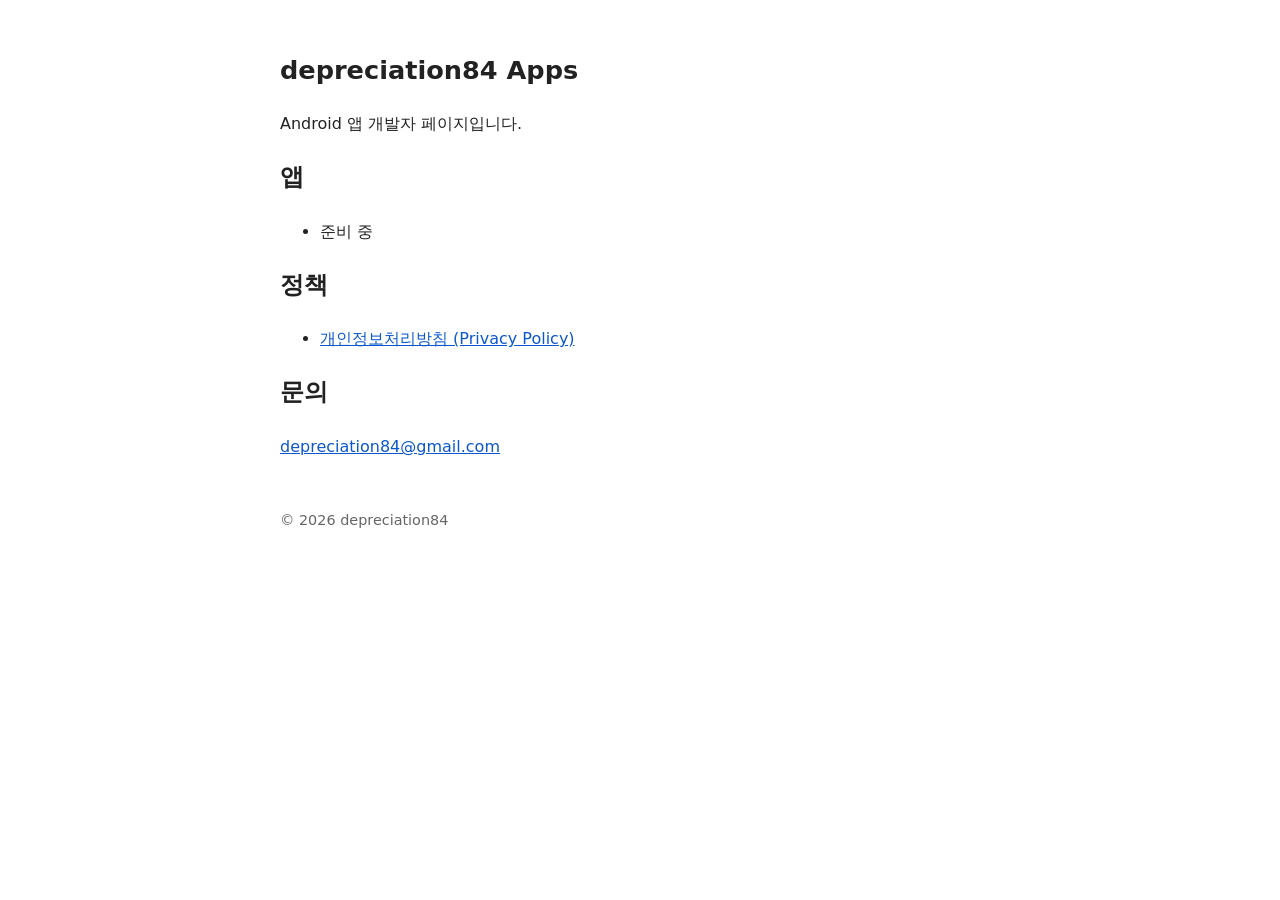
==== index.html @ ccf565b1 "Create index.html" ====
<!doctype html>
<html lang="ko">
<head>
<meta charset="utf-8">
<meta name="viewport" content="width=device-width, initial-scale=1">
<title>depreciation84 Apps</title>
<style>
  body { font-family: system-ui, -apple-system, "Malgun Gothic", sans-serif; max-width: 720px; margin: 0 auto; padding: 32px 16px; line-height: 1.7; color: #222; background: #fff; }
  h1 { font-size: 1.6rem; }
  a { color: #0b57d0; }
  footer { margin-top: 48px; font-size: .9rem; color: #666; }
</style>
</head>
<body>
<h1>depreciation84 Apps</h1>
<p>Android 앱 개발자 페이지입니다.</p>

<h2>앱</h2>
<ul>
  <li>준비 중</li>
</ul>

<h2>정책</h2>
<ul>
  <li><a href="privacy.html">개인정보처리방침 (Privacy Policy)</a></li>
</ul>

<h2>문의</h2>
<p><a href="mailto:depreciation84@gmail.com">depreciation84@gmail.com</a></p>

<footer>© 2026 depreciation84</footer>
</body>
</html>
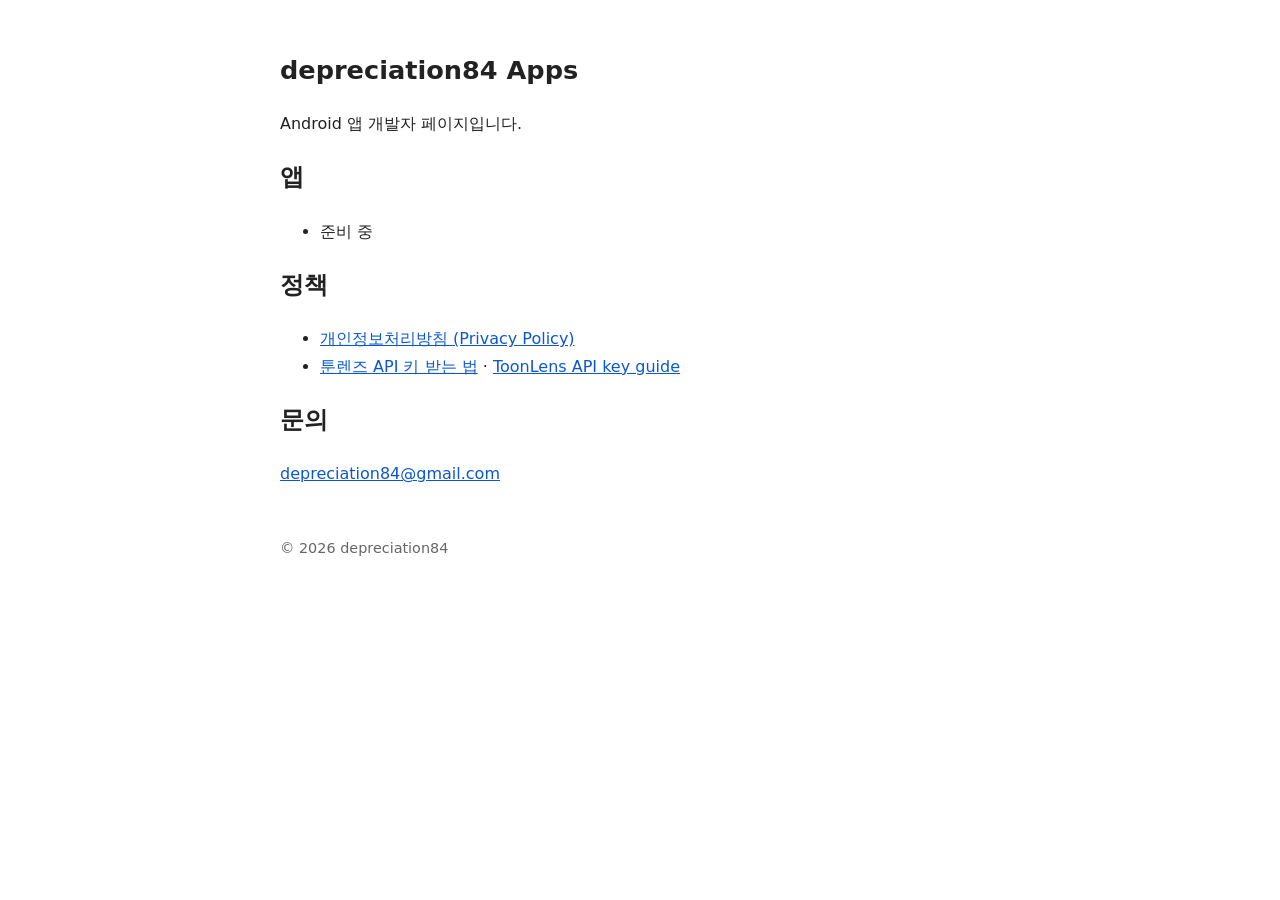
==== commit 720c5e46: "Add files via upload ToonLens API key guide, error report policy" ====
--- a/index.html
+++ b/index.html
@@ -1,33 +1,34 @@
-<!doctype html>
-<html lang="ko">
-<head>
-<meta charset="utf-8">
-<meta name="viewport" content="width=device-width, initial-scale=1">
-<title>depreciation84 Apps</title>
-<style>
-  body { font-family: system-ui, -apple-system, "Malgun Gothic", sans-serif; max-width: 720px; margin: 0 auto; padding: 32px 16px; line-height: 1.7; color: #222; background: #fff; }
-  h1 { font-size: 1.6rem; }
-  a { color: #0b57d0; }
-  footer { margin-top: 48px; font-size: .9rem; color: #666; }
-</style>
-</head>
-<body>
-<h1>depreciation84 Apps</h1>
-<p>Android 앱 개발자 페이지입니다.</p>
-
-<h2>앱</h2>
-<ul>
-  <li>준비 중</li>
-</ul>
-
-<h2>정책</h2>
-<ul>
-  <li><a href="privacy.html">개인정보처리방침 (Privacy Policy)</a></li>
-</ul>
-
-<h2>문의</h2>
-<p><a href="mailto:depreciation84@gmail.com">depreciation84@gmail.com</a></p>
-
-<footer>© 2026 depreciation84</footer>
-</body>
-</html>
+<!doctype html>
+<html lang="ko">
+<head>
+<meta charset="utf-8">
+<meta name="viewport" content="width=device-width, initial-scale=1">
+<title>depreciation84 Apps</title>
+<style>
+  body { font-family: system-ui, -apple-system, "Malgun Gothic", sans-serif; max-width: 720px; margin: 0 auto; padding: 32px 16px; line-height: 1.7; color: #222; background: #fff; }
+  h1 { font-size: 1.6rem; }
+  a { color: #0b57d0; }
+  footer { margin-top: 48px; font-size: .9rem; color: #666; }
+</style>
+</head>
+<body>
+<h1>depreciation84 Apps</h1>
+<p>Android 앱 개발자 페이지입니다.</p>
+
+<h2>앱</h2>
+<ul>
+  <li>준비 중</li>
+</ul>
+
+<h2>정책</h2>
+<ul>
+  <li><a href="privacy.html">개인정보처리방침 (Privacy Policy)</a></li>
+  <li><a href="toonlens/api-keys/ko.html">툰렌즈 API 키 받는 법</a> · <a href="toonlens/api-keys/en.html">ToonLens API key guide</a></li>
+</ul>
+
+<h2>문의</h2>
+<p><a href="mailto:depreciation84@gmail.com">depreciation84@gmail.com</a></p>
+
+<footer>© 2026 depreciation84</footer>
+</body>
+</html>
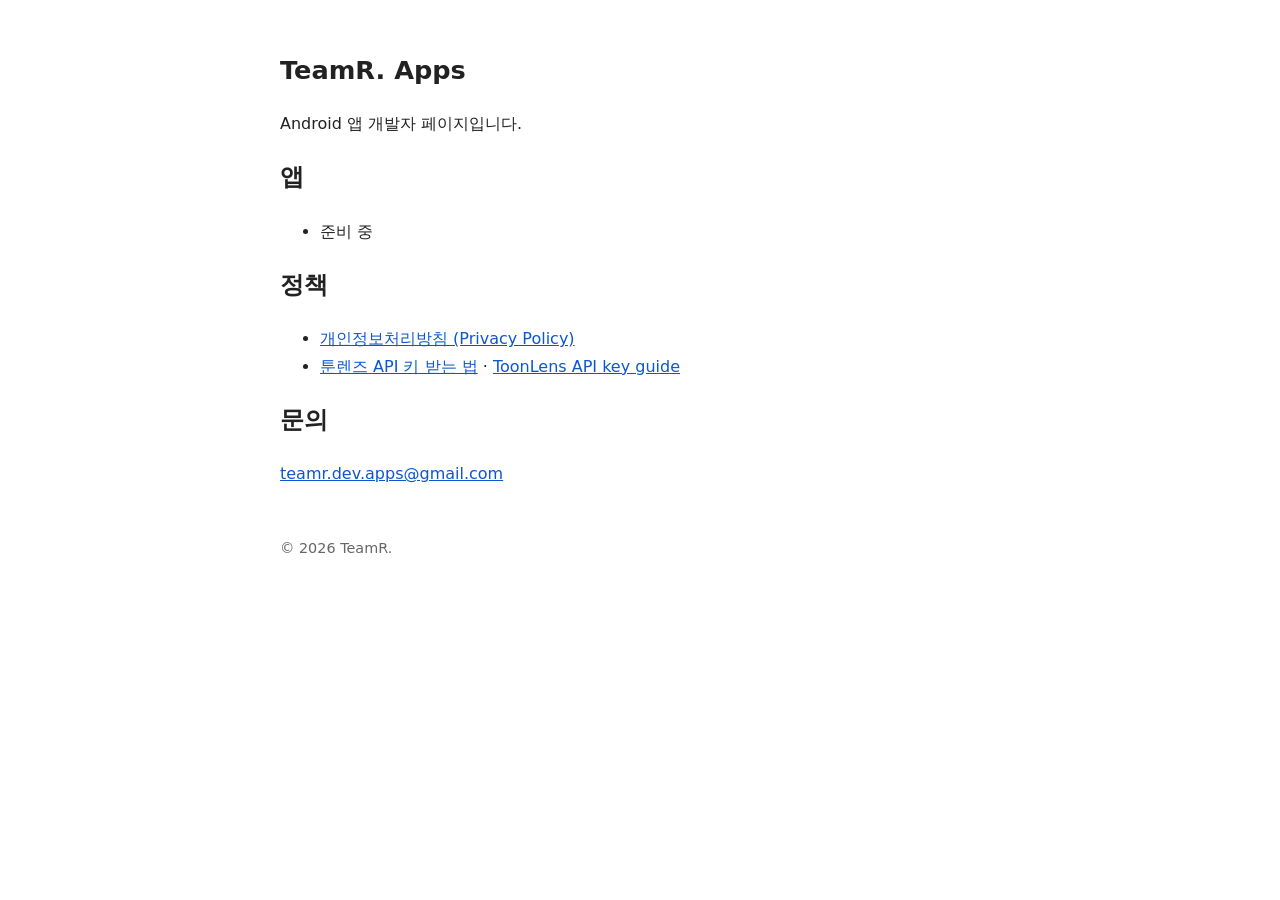
==== commit 20f43598: "Home: name TeamR., contact teamr.dev.apps@gmail.com" ====
--- a/index.html
+++ b/index.html
@@ -3,7 +3,7 @@
 <head>
 <meta charset="utf-8">
 <meta name="viewport" content="width=device-width, initial-scale=1">
-<title>depreciation84 Apps</title>
+<title>TeamR. Apps</title>
 <style>
   body { font-family: system-ui, -apple-system, "Malgun Gothic", sans-serif; max-width: 720px; margin: 0 auto; padding: 32px 16px; line-height: 1.7; color: #222; background: #fff; }
   h1 { font-size: 1.6rem; }
@@ -12,7 +12,7 @@
 </style>
 </head>
 <body>
-<h1>depreciation84 Apps</h1>
+<h1>TeamR. Apps</h1>
 <p>Android 앱 개발자 페이지입니다.</p>
 
 <h2>앱</h2>
@@ -27,8 +27,8 @@
 </ul>
 
 <h2>문의</h2>
-<p><a href="mailto:depreciation84@gmail.com">depreciation84@gmail.com</a></p>
+<p><a href="mailto:teamr.dev.apps@gmail.com">teamr.dev.apps@gmail.com</a></p>
 
-<footer>© 2026 depreciation84</footer>
+<footer>© 2026 TeamR.</footer>
 </body>
 </html>
